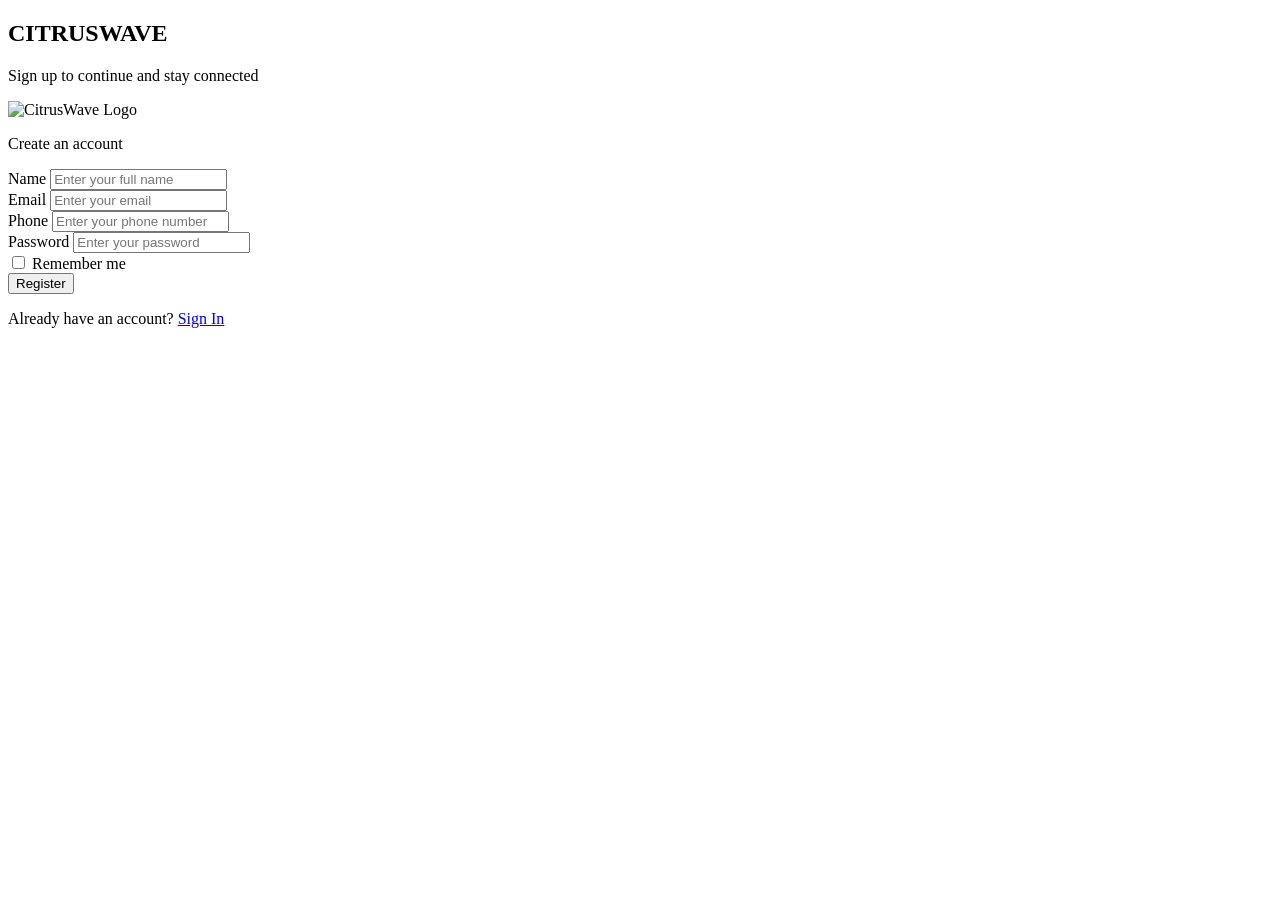
==== auth/register.html @ 7f9e2e03 "update" ====
<!DOCTYPE html>
<html lang="en">
<head>
    <meta charset="UTF-8">
    <meta name="viewport" content="width=device-width, initial-scale=1.0">
    <link rel="stylesheet" href="/assets/styles/auth.css">
    <title>Register</title>
</head>
<body>
    <main class="auth">
        <section class="register-hero">
            <div class="hero-content">
<h1>CITRUSWAVE</h1>
            <p>Sign up to continue and stay connected</p>
            </div>
            
        </section>

        <section class="auth-form">
            <div class="auth-card">
                <div class="brand">
                    <img src="/assets/images/dark.svg" alt="CitrusWave Logo" height="45" />
                    
                    <p>Create an account</p>
                </div>
                <form>
                    <div class="form-div">
                        <label for="name">Name</label>
                        <input id="name" type="text" placeholder="Enter your full name" required>
                    </div>
                    <div class="form-div">
                        <label for="email">Email</label>
                        <input id="email" type="email" placeholder="Enter your email" required>
                    </div>
                    <div class="form-div">
                        <label for="phone">Phone</label>
                        <input id="phone" type="tel" placeholder="Enter your phone number" required>
                    </div>
                    <div class="form-div">
                        <label for="password">Password</label>
                        <input id="password" type="password" placeholder="Enter your password" required>
                    </div>

                    <div class="options">
<label class="remember-me">
    <input type="checkbox">
    Remember me
</label>


                    </div>
                    <button type="submit" class="auth-button">Register</button>
                </form>
                <p class="signup-text">Already have an account? <a href="/auth/login.html">Sign In</a></p>
            </div>
        </section>
    </main>
    
</body>
</html>
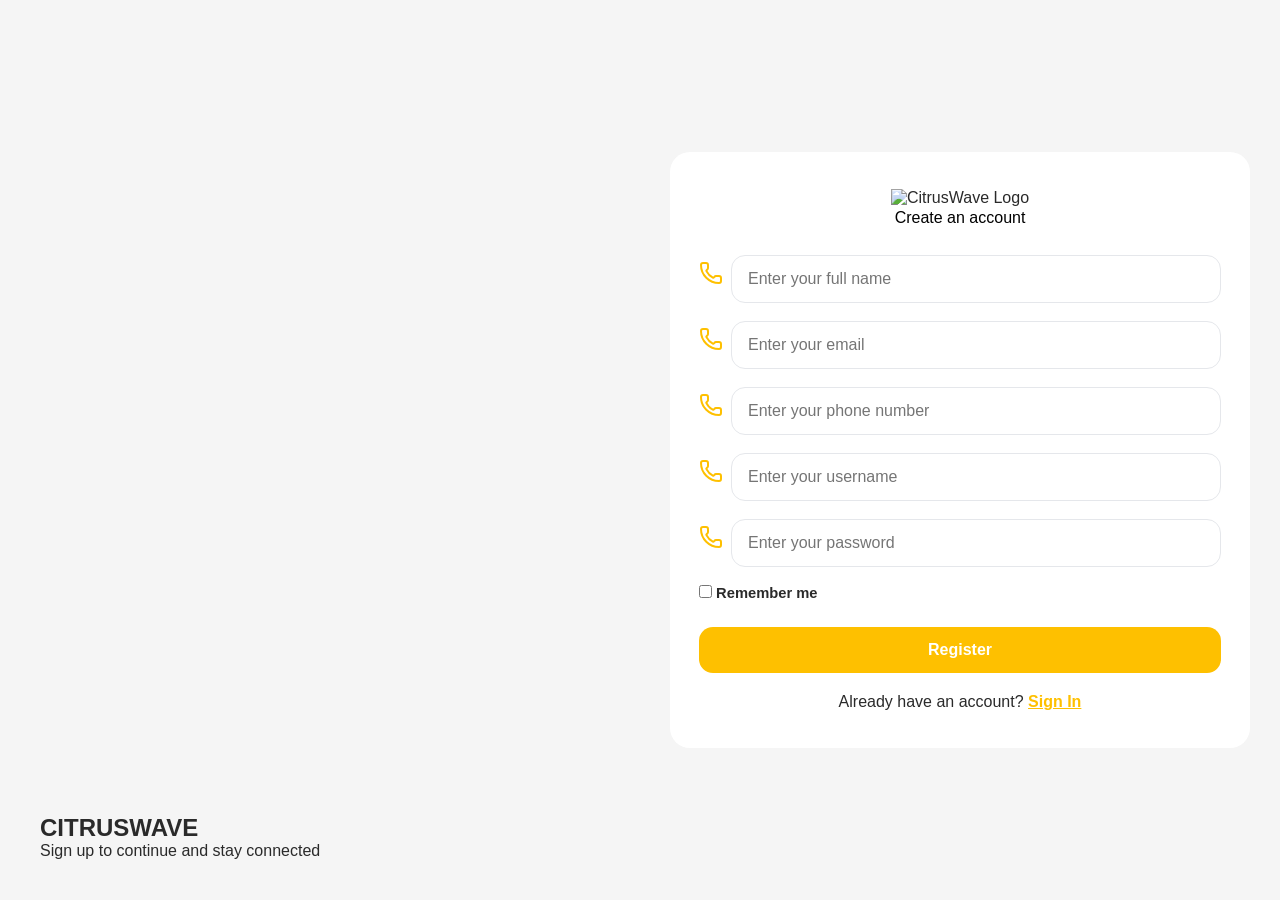
==== commit 74cf2b1a: "update base labels in forms" ====
--- a/auth/register.html
+++ b/auth/register.html
@@ -19,25 +19,31 @@
         <section class="auth-form">
             <div class="auth-card">
                 <div class="brand">
-                    <img src="/assets/images/dark.svg" alt="CitrusWave Logo" height="45" />
+                    <img src="/assets/images/logo.svg" alt="CitrusWave Logo" height="45" />
                     
                     <p>Create an account</p>
                 </div>
                 <form>
                     <div class="form-div">
-                        <label for="name">Name</label>
+                        <label for="name"><img src="/assets/images/phone.svg" ></label>
                         <input id="name" type="text" placeholder="Enter your full name" required>
                     </div>
+             
+                            <div class="form-div">
+                           <label for="email"><img src="/assets/images/phone.svg" ></label>
+                        <input id="email" type="email" placeholder="Enter your email" required> 
+                        </div>
+                        <div class="form-div">
+                           <label for="phone"><img src="/assets/images/phone.svg"></label>
+                        <input id="phone" type="tel" placeholder="Enter your phone number" required> 
+                        </div> 
+                        
                     <div class="form-div">
-                        <label for="email">Email</label>
-                        <input id="email" type="email" placeholder="Enter your email" required>
+                        <label for="username"><img src="/assets/images/phone.svg" ></label>
+                        <input id="username" type="text" placeholder="Enter your username" required>
                     </div>
                     <div class="form-div">
-                        <label for="phone">Phone</label>
-                        <input id="phone" type="tel" placeholder="Enter your phone number" required>
-                    </div>
-                    <div class="form-div">
-                        <label for="password">Password</label>
+                        <label for="password"><img src="/assets/images/phone.svg" ></label>
                         <input id="password" type="password" placeholder="Enter your password" required>
                     </div>
 
--- a/assets/styles/auth.css
+++ b/assets/styles/auth.css
@@ -0,0 +1,165 @@
+* {
+    margin: 0;
+    padding: 0;
+    box-sizing: border-box;
+}
+
+:root {
+    --bg: #f5f5f5;
+    --card: #fff;
+    --text: #2a2a2a;
+}
+
+body {
+    font-family: Arial, Helvetica, sans-serif;
+    background: var(--bg);
+    color: var(--text);
+    min-height: 100vh;
+}
+
+.auth {
+    min-height: 100vh;
+    display: grid;
+    grid-template-columns: 1fr 1fr;
+}
+
+.auth-form {
+    display: flex;
+    align-items: center;
+    justify-content: center;
+    padding: 30px;
+    background: var(--bg);
+}
+
+.auth-card {
+    width: 100%;
+    background: var(--card);
+    backdrop-filter: blur(10px);
+    border: 1px solid rgba(255, 255, 255, 0.4);
+    padding: 36px 28px;
+    box-shadow: var(0 20px 60px rgba(0,0,0.12));
+    border-radius: 20px;
+}
+
+.brand {
+    margin-bottom: 28px;
+    text-align: center;
+}
+
+.brand p {
+    margin-top: 2px;
+    color: #000;
+    font: 0.95rem;
+}
+
+.form-div {
+    margin-bottom: 18px;
+    display: flex;
+    align-items: center;
+    gap: 8px;
+    justify-content: center;
+}
+
+.form-row {
+    display: flex;
+    justify-content: space-between;
+}
+
+label {
+    display: block;
+    margin-bottom: 8px;
+    font: 0.95rem;
+    font-weight: 600;
+}
+
+input {
+    width: 100%;
+    border: 1px solid #e5e7eb;
+    border-radius: 14px;
+    outline: none;
+    transition: 0.25s ease;
+    font-size: 1rem;
+    background: #fff;
+    padding: 14px 16px;
+}
+
+input:focus {
+    border-color: #fec000;
+    box-shadow: 0 0 0 1px #fec000;
+}
+
+.options {
+    display: flex;
+    justify-content: space-between;
+    align-items: center;
+    margin-bottom: 18px;
+    gap: 12px;
+    flex-wrap: wrap;
+    font-size: 0.92rem;
+}
+
+.remember-me input {
+    width: auto;
+    box-shadow: none;
+}
+
+.options a {
+    font-weight: 600;
+    color: #fec000;
+}
+
+.auth-button {
+    width: 100%;
+    padding: 14px 16px;
+    border: none;
+    background: #fec000;
+    color: #fff;
+    font-size: 1rem;
+    font-weight: 700;
+    cursor: pointer;
+    transition: 0.25 ease;
+    border-radius: 14px;
+}
+
+.auth-button:hover {
+    background: #fede00;
+}
+
+.signup-text {
+    text-align: center;
+    color: #2a2a2a;
+    margin-top: 20px;
+    font-weight: 0.93rem;
+}
+
+.signup-text a {
+    color: #fec000;
+    font-weight: 700;
+}
+
+.login-hero {
+    position: relative;
+    background: url("/assets/images/lemon.png") center/cover no-repeat;
+    display: flex;
+    align-items: flex-end;
+    padding: 40px;
+}
+
+.register-hero {
+    position: relative;
+    background: url("/assets/images/strawberry.png") center/cover no-repeat;
+    display: flex;
+    align-items: flex-end;
+    padding: 40px;
+}
+
+@media (max-width: 900px) {
+    .auth {
+        grid-template-columns: 1fr;
+    }
+}
+
+
+@media (max-width: 480px) {
+    
+}
